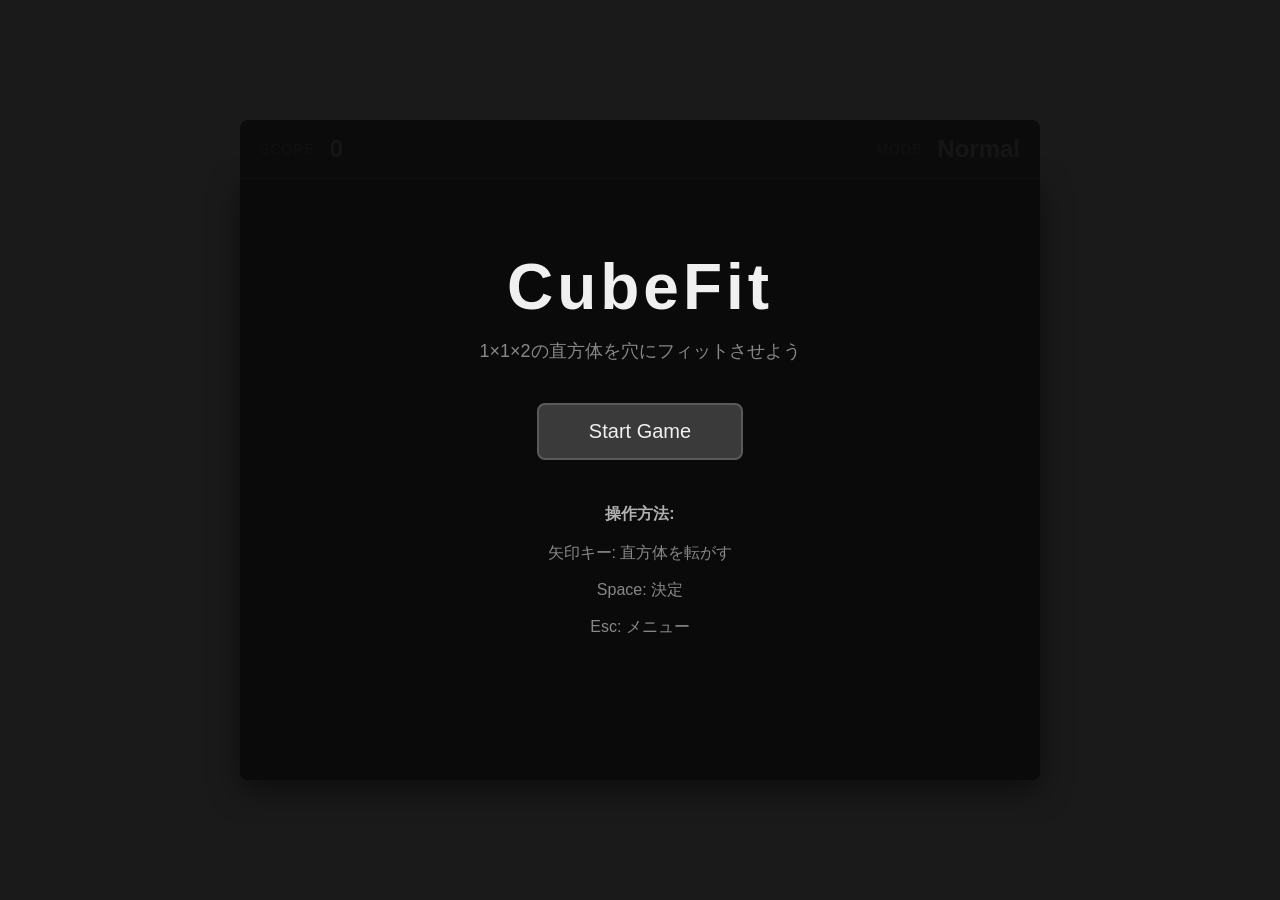
==== index.html @ 52166b1a "Cube fitの初回盤（ブラインドモードのみ正常稼働）" ====
<!DOCTYPE html>
<html lang="ja">
<head>
  <meta charset="UTF-8">
  <meta name="viewport" content="width=device-width, initial-scale=1.0">
  <title>キューブフィット - CubeFit</title>
  <link rel="stylesheet" href="styles.css">
</head>
<body>
  <div class="game-container">
    <!-- ヘッダー：スコアとモード表示 -->
    <header class="game-header">
      <div class="score-display">
        <span class="label">Score:</span>
        <span id="score">0</span>
      </div>
      <div class="mode-display">
        <span class="label">Mode:</span>
        <span id="mode">Normal</span>
      </div>
    </header>

    <!-- メインCanvas -->
    <canvas id="gameCanvas" width="800" height="600"></canvas>

    <!-- ブラインドモード用ログ -->
    <div id="blindModeLog" class="blind-mode-log" style="display: none;">
      <div id="blindModeContent"></div>
    </div>

    <!-- メニュー画面 -->
    <div id="menu" class="menu" style="display: none;">
      <h2 class="menu-title">Menu</h2>
      <div class="menu-buttons">
        <button id="btnResume" class="menu-button">Resume</button>
        <button id="btnToggleMode" class="menu-button">Toggle Mode</button>
        <button id="btnResetScore" class="menu-button">Reset Score</button>
      </div>
      <div class="menu-hint">
        <p>Press <strong>Esc</strong> to close menu</p>
        <p>Press <strong>Arrow Keys</strong> to move</p>
        <p>Press <strong>Space</strong> to confirm</p>
      </div>
    </div>

    <!-- ゲーム開始前のオーバーレイ -->
    <div id="startOverlay" class="overlay">
      <h1 class="game-title">CubeFit</h1>
      <p class="game-subtitle">1×1×2の直方体を穴にフィットさせよう</p>
      <button id="btnStart" class="start-button">Start Game</button>
      <div class="instructions">
        <p><strong>操作方法:</strong></p>
        <ul>
          <li>矢印キー: 直方体を転がす</li>
          <li>Space: 決定</li>
          <li>Esc: メニュー</li>
        </ul>
      </div>
    </div>
  </div>

  <!-- スクリプト読み込み -->
  <script src="js/constants.js"></script>
  <script src="js/board.js"></script>
  <script src="js/cube.js"></script>
  <script src="js/renderer.js"></script>
  <script src="js/game.js"></script>
  <script>
    // ゲーム開始
    window.addEventListener('DOMContentLoaded', () => {
      const game = new Game();

      // スタートボタン
      document.getElementById('btnStart').addEventListener('click', () => {
        document.getElementById('startOverlay').style.display = 'none';
        game.start();
      });

      // メニューボタン
      document.getElementById('btnResume').addEventListener('click', () => {
        game.toggleMenu();
      });

      document.getElementById('btnToggleMode').addEventListener('click', () => {
        game.toggleMode();
      });

      document.getElementById('btnResetScore').addEventListener('click', () => {
        game.resetScore();
      });
    });
  </script>
</body>
</html>
---- styles.css ----
/* ===== グローバルスタイル ===== */
* {
  margin: 0;
  padding: 0;
  box-sizing: border-box;
}

body {
  font-family: 'Arial', 'Helvetica', sans-serif;
  background: #1a1a1a;
  color: #e0e0e0;
  min-height: 100vh;
  display: flex;
  justify-content: center;
  align-items: center;
}

/* ===== ゲームコンテナ ===== */
.game-container {
  position: relative;
  width: 800px;
  max-width: 100%;
}

/* ===== ヘッダー ===== */
.game-header {
  display: flex;
  justify-content: space-between;
  align-items: center;
  padding: 15px 20px;
  background: #2a2a2a;
  border-radius: 8px 8px 0 0;
  border-bottom: 2px solid #3a3a3a;
}

.score-display,
.mode-display {
  display: flex;
  align-items: center;
  gap: 10px;
}

.label {
  color: #888;
  font-size: 14px;
  text-transform: uppercase;
  letter-spacing: 1px;
}

#score,
#mode {
  font-size: 24px;
  font-weight: bold;
  color: #f0f0f0;
}

/* ===== Canvas ===== */
#gameCanvas {
  display: block;
  background: #0a0a0a;
  border-radius: 0 0 8px 8px;
  box-shadow: 0 10px 30px rgba(0, 0, 0, 0.5);
}

/* ===== ブラインドモードログ ===== */
.blind-mode-log {
  background: #1a1a1a;
  border-radius: 8px;
  padding: 30px;
  min-height: 400px;
  display: flex;
  flex-direction: column;
  justify-content: center;
  align-items: center;
}

#blindModeContent {
  font-size: 24px;
  line-height: 2;
  text-align: center;
}

#blindModeContent p {
  margin: 15px 0;
}

#blindModeContent strong {
  color: #f0f0f0;
  font-size: 28px;
}

/* ===== メニュー ===== */
.menu {
  position: absolute;
  top: 50%;
  left: 50%;
  transform: translate(-50%, -50%);
  background: rgba(30, 30, 30, 0.98);
  border: 2px solid #4a4a4a;
  border-radius: 12px;
  padding: 30px;
  min-width: 350px;
  z-index: 100;
  box-shadow: 0 20px 60px rgba(0, 0, 0, 0.8);
}

.menu-title {
  font-size: 32px;
  text-align: center;
  margin-bottom: 25px;
  color: #f0f0f0;
}

.menu-buttons {
  display: flex;
  flex-direction: column;
  gap: 12px;
  margin-bottom: 25px;
}

.menu-button {
  background: #3a3a3a;
  color: #e0e0e0;
  border: 1px solid #5a5a5a;
  border-radius: 6px;
  padding: 12px 20px;
  font-size: 16px;
  cursor: pointer;
  transition: all 0.2s ease;
}

.menu-button:hover {
  background: #4a4a4a;
  border-color: #7a7a7a;
  transform: translateY(-1px);
}

.menu-button:active {
  transform: translateY(0);
}

.menu-hint {
  border-top: 1px solid #4a4a4a;
  padding-top: 20px;
  text-align: center;
  font-size: 14px;
  color: #888;
  line-height: 1.8;
}

.menu-hint p {
  margin: 5px 0;
}

.menu-hint strong {
  color: #b0b0b0;
}

/* ===== オーバーレイ（スタート画面）===== */
.overlay {
  position: absolute;
  top: 0;
  left: 0;
  right: 0;
  bottom: 0;
  background: rgba(10, 10, 10, 0.95);
  border-radius: 8px;
  display: flex;
  flex-direction: column;
  justify-content: center;
  align-items: center;
  z-index: 50;
  padding: 40px;
}

.game-title {
  font-size: 64px;
  font-weight: bold;
  color: #f0f0f0;
  margin-bottom: 15px;
  letter-spacing: 4px;
}

.game-subtitle {
  font-size: 18px;
  color: #888;
  margin-bottom: 40px;
}

.start-button {
  background: #3a3a3a;
  color: #f0f0f0;
  border: 2px solid #5a5a5a;
  border-radius: 8px;
  padding: 15px 50px;
  font-size: 20px;
  cursor: pointer;
  transition: all 0.3s ease;
  margin-bottom: 40px;
}

.start-button:hover {
  background: #4a4a4a;
  border-color: #7a7a7a;
  transform: scale(1.05);
}

.instructions {
  text-align: center;
  color: #888;
  font-size: 16px;
  line-height: 1.8;
}

.instructions p {
  margin-bottom: 10px;
}

.instructions strong {
  color: #b0b0b0;
}

.instructions ul {
  list-style: none;
  padding: 0;
}

.instructions li {
  margin: 8px 0;
}

/* ===== レスポンシブ ===== */
@media (max-width: 850px) {
  .game-container {
    width: 100%;
    padding: 10px;
  }

  #gameCanvas {
    width: 100%;
    height: auto;
  }

  .game-title {
    font-size: 48px;
  }

  .menu {
    min-width: 90%;
  }
}
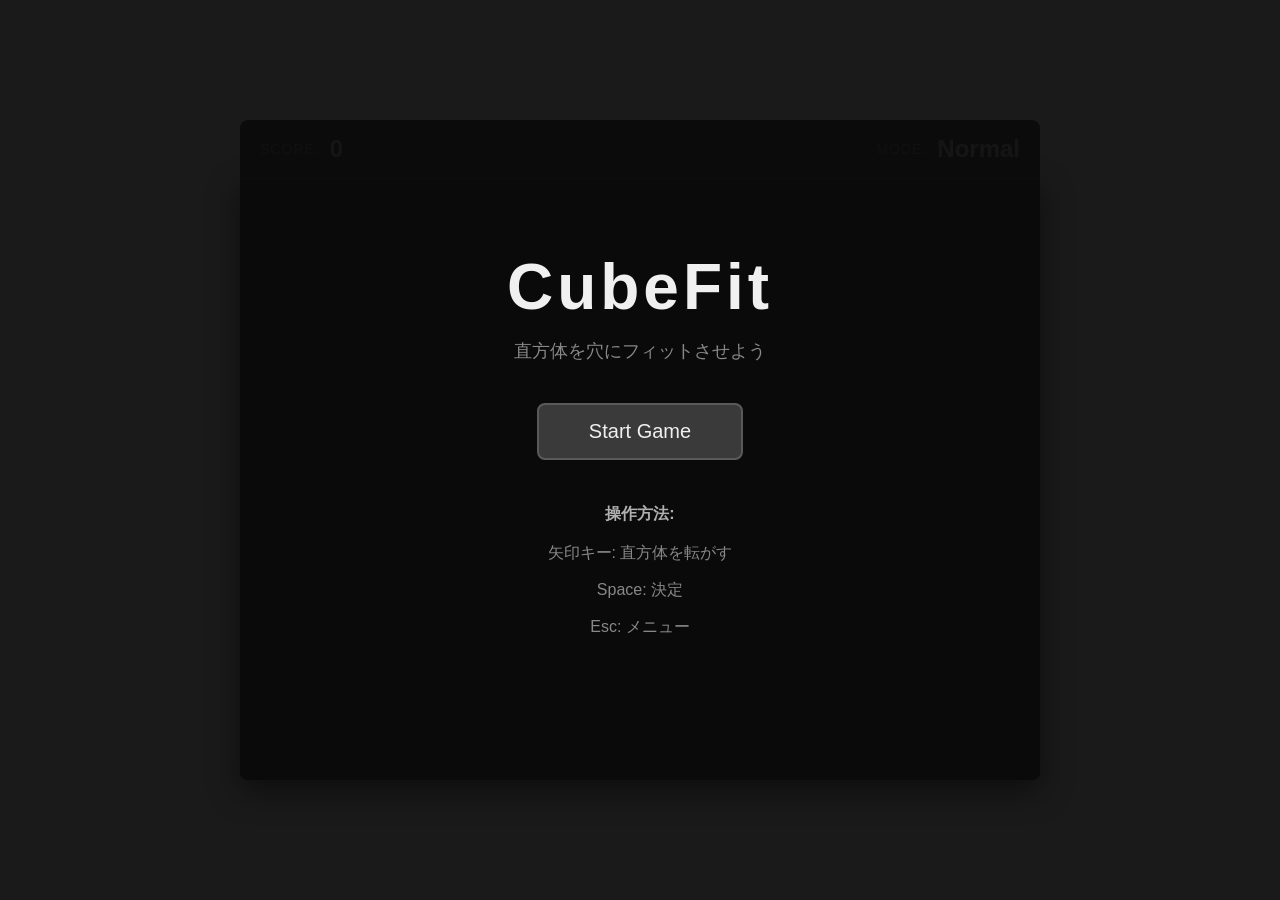
==== commit d1109a52: "Cube-Fit" ====
--- a/index.html
+++ b/index.html
@@ -1,11 +1,13 @@
 <!DOCTYPE html>
 <html lang="ja">
+
 <head>
   <meta charset="UTF-8">
   <meta name="viewport" content="width=device-width, initial-scale=1.0">
   <title>キューブフィット - CubeFit</title>
   <link rel="stylesheet" href="styles.css">
 </head>
+
 <body>
   <div class="game-container">
     <!-- ヘッダー：スコアとモード表示 -->
@@ -46,7 +48,7 @@
     <!-- ゲーム開始前のオーバーレイ -->
     <div id="startOverlay" class="overlay">
       <h1 class="game-title">CubeFit</h1>
-      <p class="game-subtitle">1×1×2の直方体を穴にフィットさせよう</p>
+      <p class="game-subtitle">直方体を穴にフィットさせよう</p>
       <button id="btnStart" class="start-button">Start Game</button>
       <div class="instructions">
         <p><strong>操作方法:</strong></p>
@@ -91,4 +93,5 @@
     });
   </script>
 </body>
-</html>
+
+</html>
